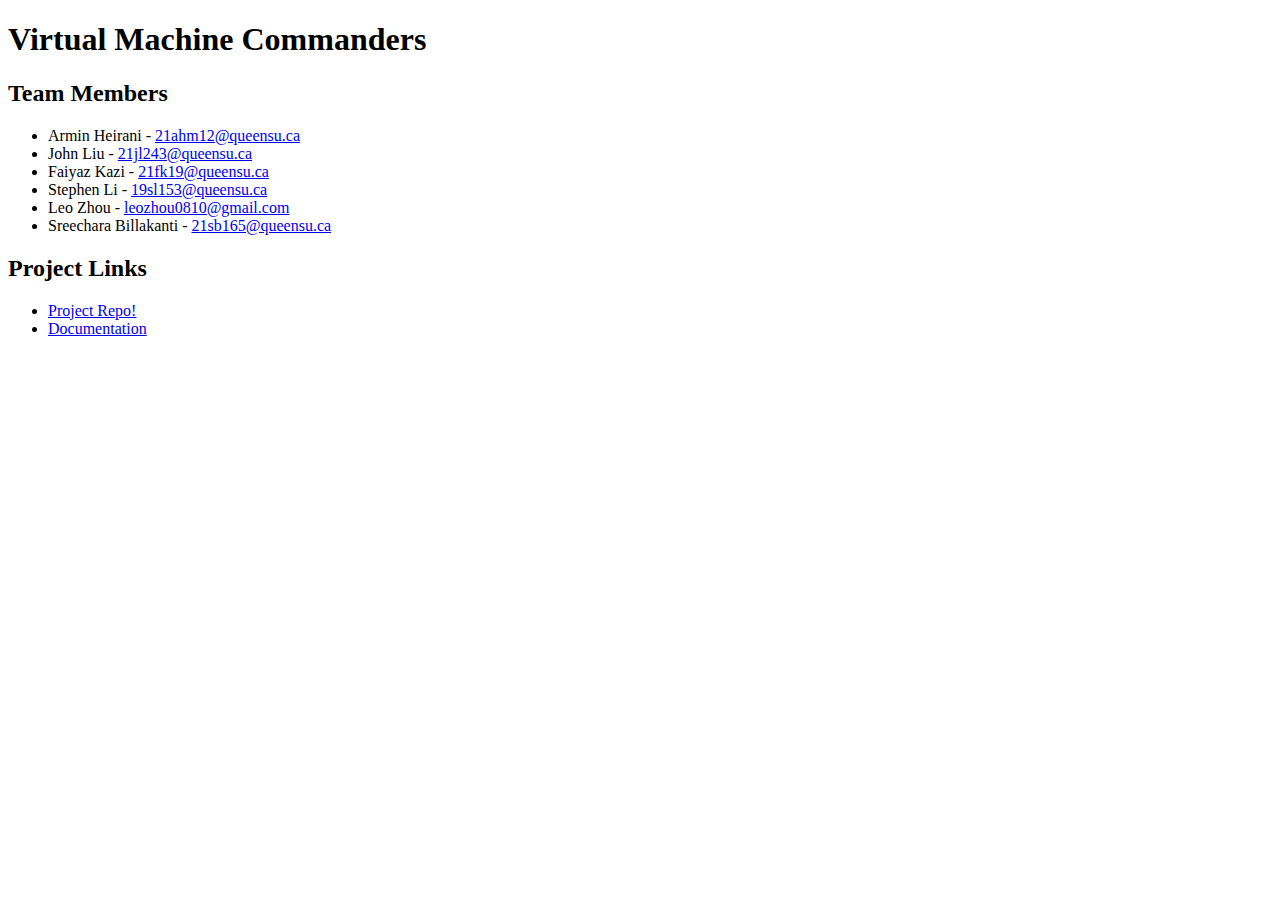
==== index.html @ d885f7b3 "Rename Index.html to index.html" ====
<!DOCTYPE html>
<html lang="en">
<head>
    <meta charset="UTF-8">
    <meta name="viewport" content="width=device-width, initial-scale=1.0">
    <title>Virtual Machine Commanders</title>
    <link rel="stylesheet" href="style.css">
</head>
<body>
    <div class="container">
        <h1>Virtual Machine Commanders</h1>
        
        <div class="section">
            <h2>Team Members</h2>
            <ul>
                <li>Armin Heirani - <a href="mailto:21ahm12@queensu.ca">21ahm12@queensu.ca</a></li>
                <li>John Liu - <a href="mailto:21jl243@queensu.ca">21jl243@queensu.ca</a></li>
                <li>Faiyaz Kazi - <a href="mailto:21fk19@queensu.ca">21fk19@queensu.ca</a></li>
                <li>Stephen Li - <a href="mailto:19sl153@queensu.ca">19sl153@queensu.ca</a></li>
                <li>Leo Zhou - <a href="mailto:leozhou0810@gmail.com">leozhou0810@gmail.com</a></li>
                <li>Sreechara Billakanti - <a href="mailto:21sb165@queensu.ca">21sb165@queensu.ca</a></li>
            </ul>
        </div>
        
        <div class="section">
            <h2>Project Links</h2>
            <ul>
                <li><a href="https://github.com/Arminh388/CISC322Group22">Project Repo!</a></li>
                <li><a href="#">Documentation</a></li>
                <!-- Add more links as needed -->
            </ul>
        </div>
        

</body>
</html>
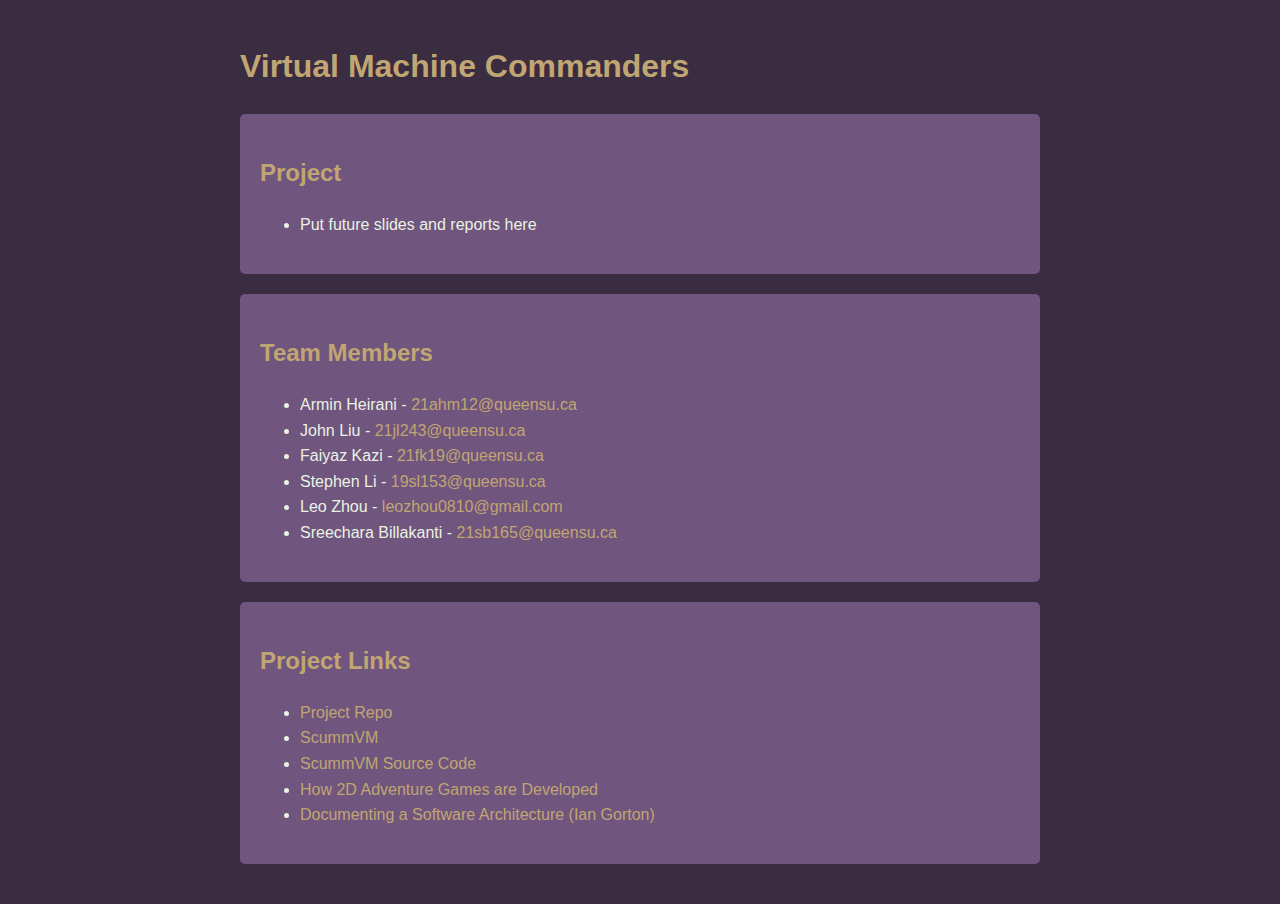
==== commit 30f50663: "Update index.html" ====
--- a/index.html
+++ b/index.html
@@ -9,6 +9,18 @@
 <body>
     <div class="container">
         <h1>Virtual Machine Commanders</h1>
+
+        <div class="section">
+            <h2>Project</h2>
+            <ul>
+                <li>Put future slides and reports here</li>
+
+            </ul>
+
+
+
+        </div>
+
         
         <div class="section">
             <h2>Team Members</h2>
@@ -25,9 +37,13 @@
         <div class="section">
             <h2>Project Links</h2>
             <ul>
-                <li><a href="https://github.com/Arminh388/CISC322Group22">Project Repo!</a></li>
-                <li><a href="#">Documentation</a></li>
-                <!-- Add more links as needed -->
+                <li><a href="https://github.com/Arminh388/CISC322Group22">Project Repo</a></li>
+                <li><a href="https://docs.scummvm.org/en/v2.8.0/">ScummVM</a></li>
+                <li><a href="https://github.com/scummvm/scummvm">ScummVM Source Code</a></li>
+                <li><a href="https://www.freecodecamp.org/news/how-i-developed-my-first-game/">How 2D Adventure Games are Developed </a></li>
+                <li><a href="https://onq.queensu.ca/d2l/le/content/959322/viewContent/5711363/View">Documenting a Software Architecture (Ian Gorton)</a></li>
+
+                
             </ul>
         </div>
         
--- a/style.css
+++ b/style.css
@@ -0,0 +1,30 @@
+body {
+    font-family: "Sintony", sans-serif;
+    color: #eaf2e3;
+    background-color: #3a2c41;
+    line-height: 1.6;
+    margin: 0;
+    padding: 0;
+}
+.container {
+    width: 90%;
+    max-width: 800px;
+    margin: 0 auto;
+    padding: 20px;
+}
+h1, h2 {
+    color: #c0a672;
+}
+a {
+    color: #c0a672;
+    text-decoration: none;
+}
+a:hover {
+    text-decoration: underline;
+}
+.section {
+    background-color: #70557e;
+    padding: 20px;
+    margin-bottom: 20px;
+    border-radius: 5px;
+}
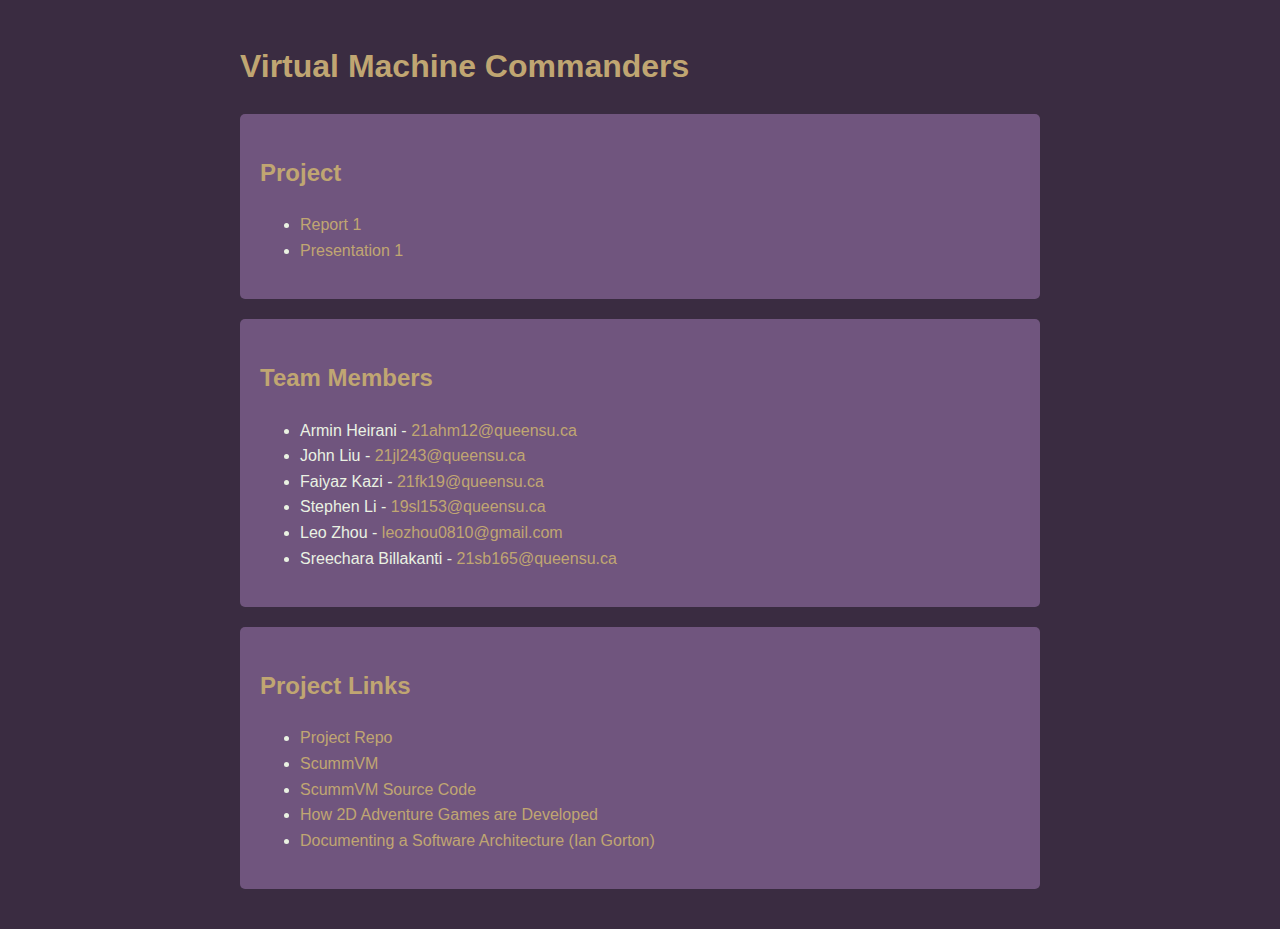
==== commit 1fa2680a: "Added links and report to sindex.html" ====
--- a/index.html
+++ b/index.html
@@ -13,7 +13,8 @@
         <div class="section">
             <h2>Project</h2>
             <ul>
-                <li>Put future slides and reports here</li>
+                <li><a href="https://drive.google.com/file/d/1CyDzeya7fH-PPzw1KgD-S6zwXIn3ztDB/view?usp=sharing">Report 1</a></li>
+                <li><a href="https://drive.google.com/file/d/188znCTnsQztY2hwimdmPZo2l2qokiBZz/view?usp=sharing">Presentation 1</a></li>
 
             </ul>
 
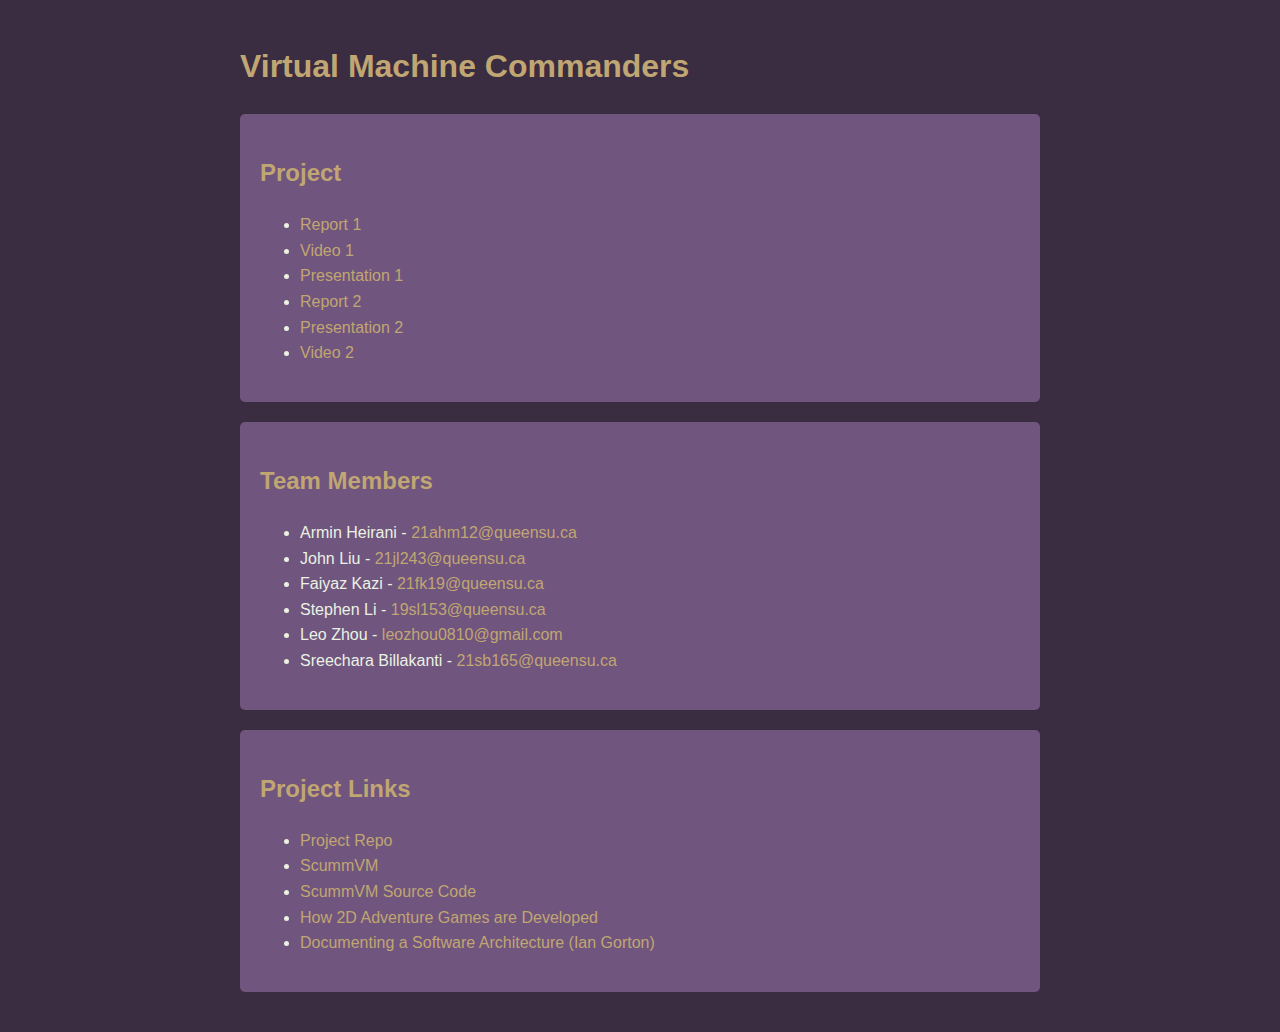
==== commit d7c6efc6: "Update index.html" ====
--- a/index.html
+++ b/index.html
@@ -14,7 +14,11 @@
             <h2>Project</h2>
             <ul>
                 <li><a href="https://drive.google.com/file/d/1CyDzeya7fH-PPzw1KgD-S6zwXIn3ztDB/view?usp=sharing">Report 1</a></li>
+                <li><a href ="https://youtu.be/bNcFsVhH4pQ">Video 1</a></li>
                 <li><a href="https://drive.google.com/file/d/188znCTnsQztY2hwimdmPZo2l2qokiBZz/view?usp=sharing">Presentation 1</a></li>
+                <li><a href="https://drive.google.com/file/d/1I4TAh6df0vvgwCr6bieYo-VF3nsysPhS/view?usp=sharing"> Report 2</a></li>
+                <li><a href="https://docs.google.com/presentation/d/1Pj9-xj2-w_-bsamaMLqWRmMcrqt3Q_9CH8cDBzCP8FQ/edit?usp=drive_link">Presentation 2</a></li>
+                <li><a href="https://youtu.be/EA2FE-iufFA">Video 2</a></li>
 
             </ul>
 
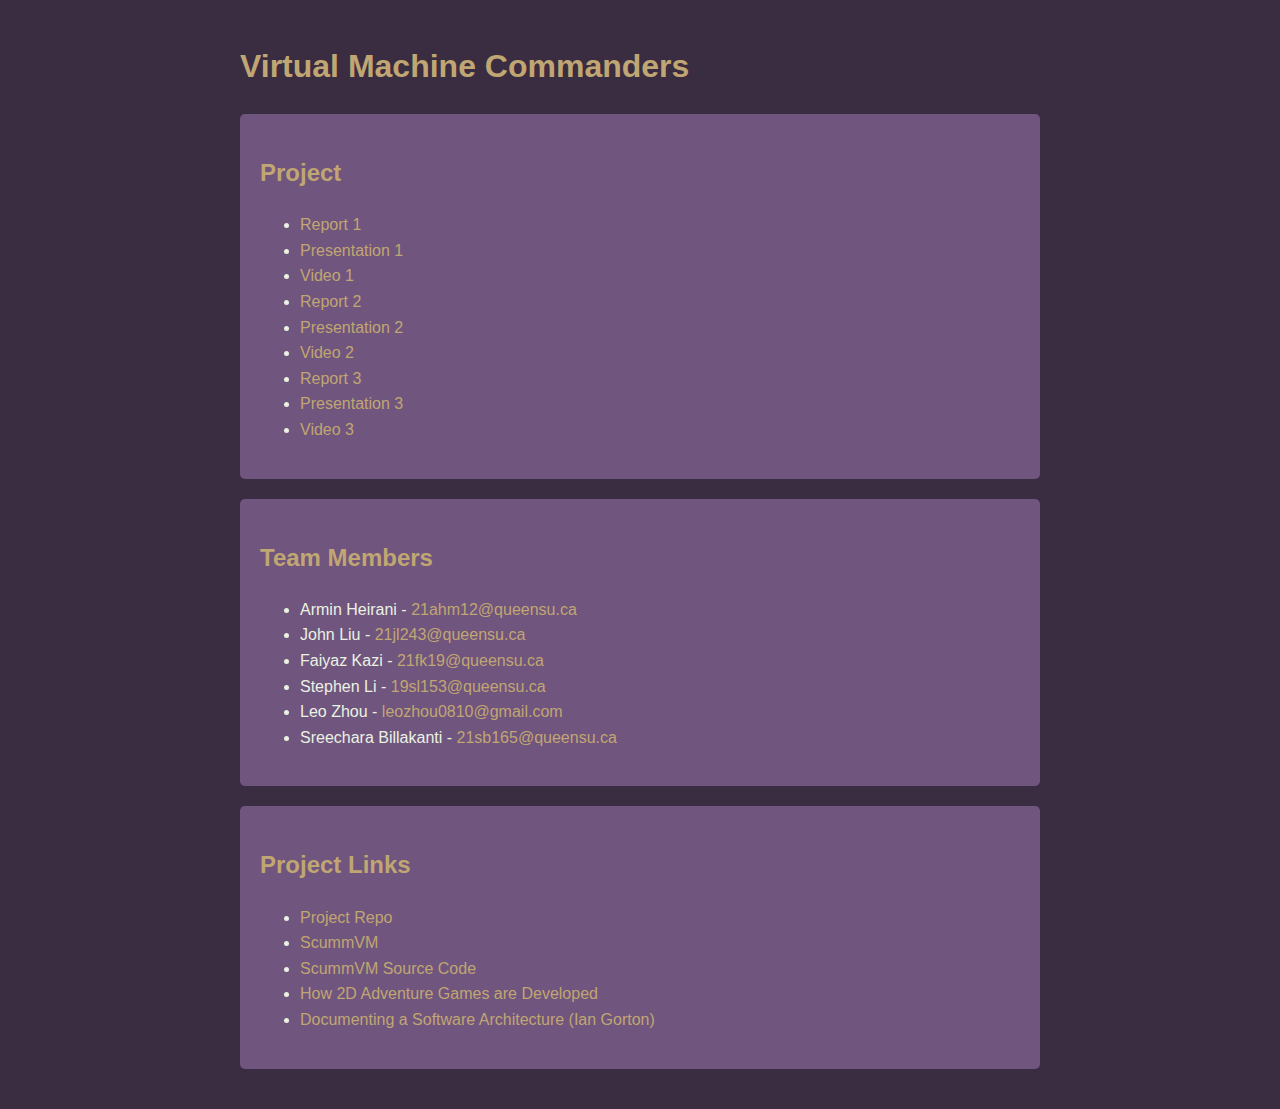
==== commit 93c3f86f: "Update index.html" ====
--- a/index.html
+++ b/index.html
@@ -14,11 +14,16 @@
             <h2>Project</h2>
             <ul>
                 <li><a href="https://drive.google.com/file/d/1CyDzeya7fH-PPzw1KgD-S6zwXIn3ztDB/view?usp=sharing">Report 1</a></li>
+                <li><a href="https://drive.google.com/file/d/188znCTnsQztY2hwimdmPZo2l2qokiBZz/view?usp=sharing">Presentation 1</a></li>
                 <li><a href ="https://youtu.be/bNcFsVhH4pQ">Video 1</a></li>
-                <li><a href="https://drive.google.com/file/d/188znCTnsQztY2hwimdmPZo2l2qokiBZz/view?usp=sharing">Presentation 1</a></li>
+
                 <li><a href="https://drive.google.com/file/d/1I4TAh6df0vvgwCr6bieYo-VF3nsysPhS/view?usp=sharing"> Report 2</a></li>
                 <li><a href="https://docs.google.com/presentation/d/1Pj9-xj2-w_-bsamaMLqWRmMcrqt3Q_9CH8cDBzCP8FQ/edit?usp=drive_link">Presentation 2</a></li>
                 <li><a href="https://youtu.be/EA2FE-iufFA">Video 2</a></li>
+                
+                <li><a href="https://drive.google.com/file/d/1fTMev9ZRHDteoV0VKVe8nVuHZ3NqRgTv/view?usp=sharing"> Report 3</a></li>
+                <li><a href="https://drive.google.com/file/d/1iZJ4mJKGDSY57Gfyke1FvpcBMX86Q-PZ/view?usp=sharingk">Presentation 3</a></li>
+                <li><a href="https://youtu.be/VQNpiLhLuRI">Video 3</a></li>
 
             </ul>
 
